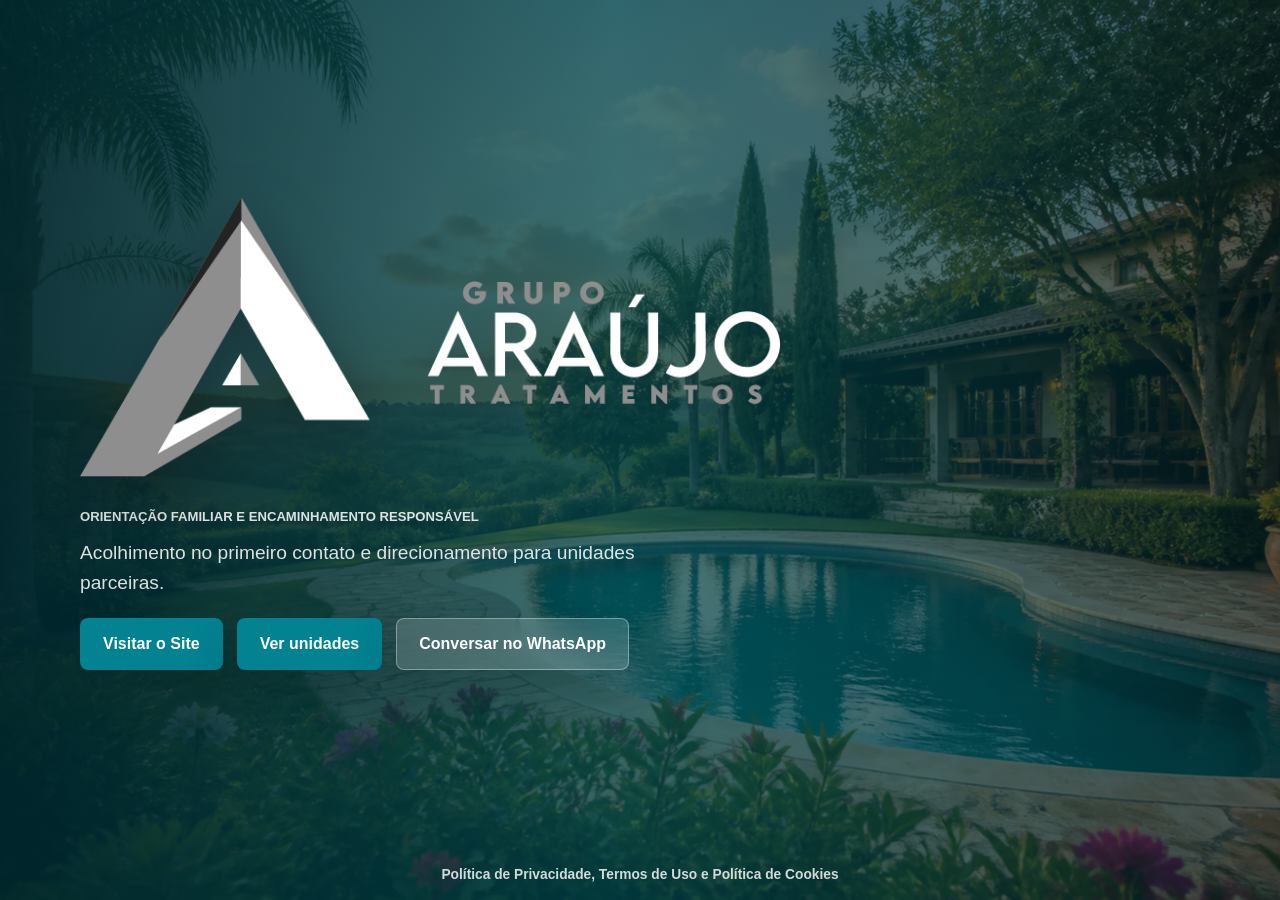
==== index.html @ 2ead0803 "ultima alteração" ====
﻿<!DOCTYPE html>
<html lang="pt-BR">
<head>
  <meta charset="UTF-8">
  <meta name="viewport" content="width=device-width, initial-scale=1.0">
  <meta name="description" content="Grupo Araújo Tratamentos: orientação familiar e encaminhamento responsável para clínicas parceiras de reabilitação.">
  <meta name="author" content="Grupo Araújo Tratamentos">
  <meta name="theme-color" content="#038291">

  <meta property="og:title" content="Grupo Araújo Tratamentos">
  <meta property="og:description" content="Orientação familiar e encaminhamento responsável para clínicas parceiras de reabilitação.">
  <meta property="og:type" content="website">
  <meta property="og:url" content="https://www.grupoaraujotratamentos.com.br/">
  <meta property="og:image" content="https://www.grupoaraujotratamentos.com.br/og.png">

  <meta name="twitter:card" content="summary_large_image">
  <meta name="twitter:title" content="Grupo Araújo Tratamentos">
  <meta name="twitter:description" content="Orientação familiar e encaminhamento responsável para clínicas parceiras de reabilitação.">
  <meta name="twitter:image" content="https://www.grupoaraujotratamentos.com.br/og.png">

  <title>Grupo Araújo Tratamentos</title>

  <link rel="icon" type="image/png" href="favicon.png">
  <link rel="preload" as="image" href="logotipo-horizontal-branco.png">
  <link rel="preload" as="image" href="logotipo-vertical-branco.png">
  <style>
    :root {
      --brand: #038291;
      --brand-dark: #016a75;
      --ink: #ffffff;
      --muted: rgba(255, 255, 255, 0.86);
      --line: rgba(255, 255, 255, 0.36);
      --shadow: 0 20px 48px rgba(0, 28, 33, 0.28);
    }

    * {
      box-sizing: border-box;
    }

    html {
      min-height: 100%;
      font-family: Arial, Helvetica, sans-serif;
      color: var(--ink);
      background: #032f36;
    }

    body {
      min-height: 100vh;
      margin: 0;
      display: flex;
      flex-direction: column;
    }

    body::before {
      position: fixed;
      inset: 0;
      z-index: -2;
      background:
        linear-gradient(90deg, rgba(0, 39, 45, 0.94), rgba(0, 71, 79, 0.74) 48%, rgba(2, 31, 36, 0.64)),
        url("site/assets/img/backgrounds/chacara-piscina-03.webp") center / cover no-repeat;
      content: "";
    }

    .landing {
      flex: 1;
      display: grid;
      padding: clamp(20px, 3.2vw, 42px);
      place-items: center;
    }

    .hero {
      display: grid;
      width: min(100%, 1120px);
      gap: clamp(8px, 1.4vw, 18px);
      align-items: center;
    }

    .logo {
      display: block;
      width: min(700px, 82vw);
      height: auto;
      margin-bottom: clamp(6px, 1.6vh, 14px);
      filter: drop-shadow(0 14px 30px rgba(0, 0, 0, 0.3));
    }

    .logo-mobile {
      display: none;
    }

    .content {
      max-width: 740px;
    }

    .eyebrow {
      margin: 0 0 8px;
      color: var(--muted);
      font-size: 0.82rem;
      font-weight: 700;
      letter-spacing: 0;
      text-transform: uppercase;
    }

    h1 {
      max-width: 720px;
      margin: 0;
      font-size: clamp(2.5rem, 5.4vw, 5.1rem);
      line-height: 0.98;
      letter-spacing: 0;
    }

    .lead {
      max-width: 620px;
      margin: 14px 0 0;
      color: var(--muted);
      font-size: clamp(1rem, 1.6vw, 1.2rem);
      line-height: 1.55;
    }

    .actions {
      display: flex;
      flex-wrap: wrap;
      gap: 14px;
      margin-top: 20px;
    }

    .button {
      display: inline-flex;
      min-height: 52px;
      align-items: center;
      justify-content: center;
      border: 1px solid transparent;
      border-radius: 8px;
      padding: 15px 22px;
      box-shadow: var(--shadow);
      color: #ffffff;
      font-size: 1rem;
      font-weight: 700;
      line-height: 1;
      text-decoration: none;
      transition: transform 180ms ease, background-color 180ms ease, border-color 180ms ease;
    }

    .button:hover {
      transform: translateY(-2px);
    }

    .button-primary {
      background: var(--brand);
    }

    .button-primary:hover {
      background: var(--brand-dark);
    }

    .button-secondary {
      border-color: var(--line);
      background: rgba(255, 255, 255, 0.15);
      backdrop-filter: blur(12px);
    }

    .button-secondary:hover {
      border-color: rgba(255, 255, 255, 0.56);
      background: rgba(255, 255, 255, 0.22);
    }

    .landing-footer {
      padding: 0 clamp(20px, 3.2vw, 42px) 18px;
      color: rgba(255, 255, 255, 0.72);
      font-size: 0.86rem;
      text-align: center;
    }

    .landing-footer a {
      color: rgba(255, 255, 255, 0.82);
      font-weight: 700;
      text-decoration: none;
    }

    .landing-footer a:hover,
    .landing-footer a:focus-visible {
      color: #ffffff;
      text-decoration: underline;
      text-underline-offset: 3px;
    }

    @media (min-width: 900px) and (max-height: 760px) {
      .landing {
        padding-block: 18px;
      }

      .logo {
        width: min(620px, 64vw);
        margin-bottom: 8px;
      }

      h1 {
        font-size: clamp(2.45rem, 4.8vw, 4.35rem);
      }

      .lead {
        margin-top: 12px;
      }

      .actions {
        margin-top: 18px;
      }
    }

    @media (max-width: 700px) {
      .landing {
        align-items: start;
        padding: 16px 20px 24px;
      }

      .hero {
        min-height: calc(100svh - 40px);
        display: flex;
        flex-direction: column;
        gap: 0;
        justify-content: flex-start;
        padding-top: clamp(8px, 4svh, 28px);
      }

      .logo-desktop {
        display: none;
      }

      .logo-mobile {
        display: block;
        width: min(205px, 58vw);
        margin-inline: auto;
        margin-bottom: 20px;
      }

      .content {
        text-align: center;
      }

      .lead {
        margin-inline: auto;
        margin-top: 12px;
        font-size: 0.98rem;
        line-height: 1.45;
      }

      .actions {
        flex-direction: column;
        gap: 10px;
        margin-top: 20px;
      }

      .button {
        width: 100%;
        min-height: 48px;
        padding: 14px 18px;
      }

      .landing-footer {
        padding: 0 20px 16px;
      }
    }
  </style>
</head>
<body>
  <main class="landing">
    <section class="hero" aria-label="Grupo Araújo Tratamentos">
      <img class="logo logo-desktop" src="logotipo-horizontal-branco.png" alt="Grupo Araújo Tratamentos">
      <img class="logo logo-mobile" src="logotipo-vertical-branco.png" alt="Grupo Araújo Tratamentos">

      <div class="content">
        <p class="eyebrow">Orientação familiar e encaminhamento responsável</p>
        <p class="lead">Acolhimento no primeiro contato e direcionamento para unidades parceiras.</p>
        <div class="actions" aria-label="Ações principais">
          <a class="button button-primary" href="site/">Visitar o Site</a>
          <a class="button button-primary" href="site/#unidades">Ver unidades</a>
          <a class="button button-secondary" href="https://wa.me/5562993897714?text=Ol%C3%A1%2C%20Atendente.%20Vim%20pelo%20site%20do%20Grupo%20Ara%C3%BAjo%20Tratamentos%20e%20gostaria%20de%20mais%20informa%C3%A7%C3%B5es." target="_blank" rel="noopener">Conversar no WhatsApp</a>
        </div>
      </div>
    </section>
  </main>
  <footer class="landing-footer">
    <a href="politica-de-privacidade.html">Política de Privacidade, Termos de Uso e Política de Cookies</a>
  </footer>
</body>
</html>
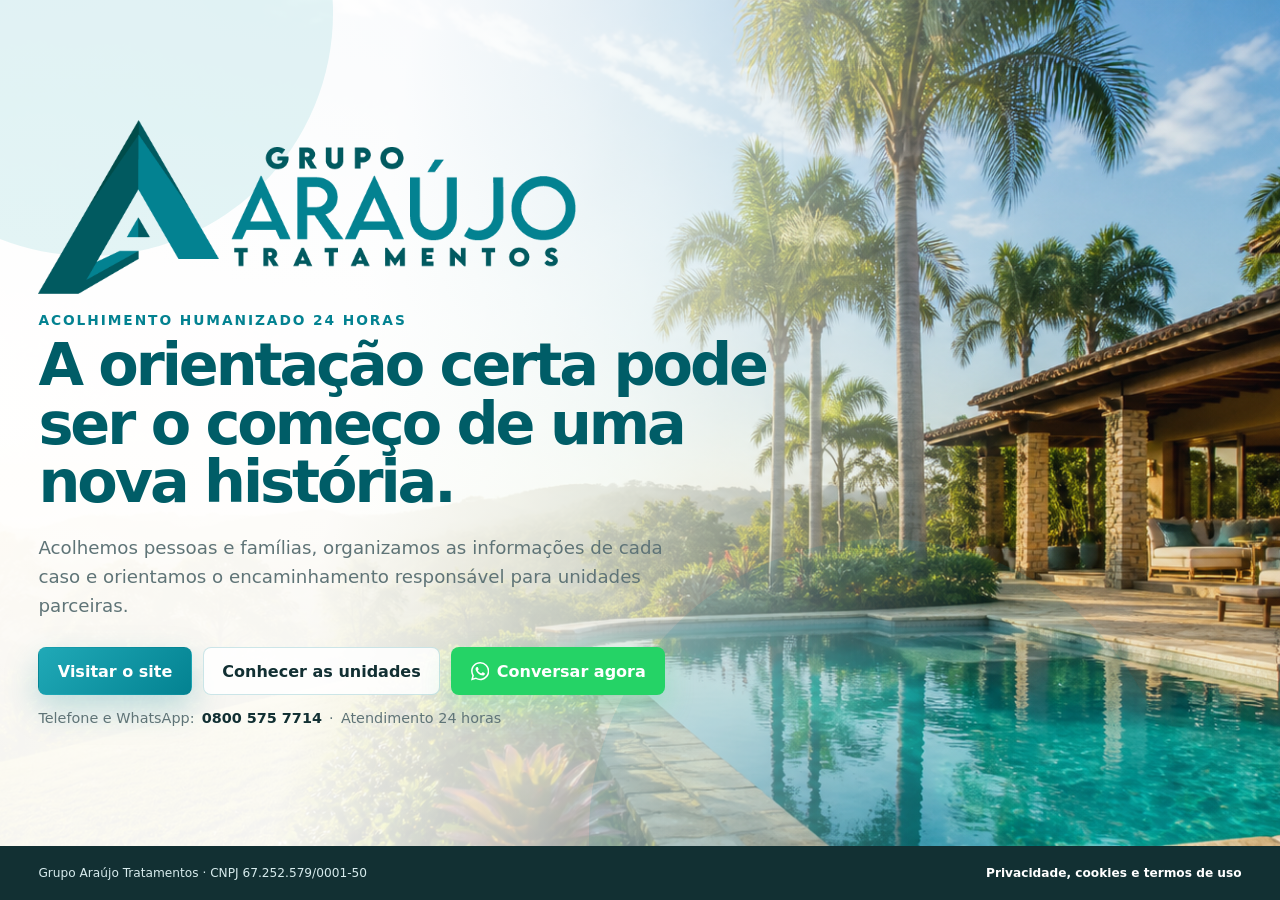
==== commit 37eec1b5: "nova landing" ====
--- a/index.html
+++ b/index.html
@@ -1,285 +1,85 @@
-﻿<!DOCTYPE html>
+<!doctype html>
 <html lang="pt-BR">
-<head>
-  <meta charset="UTF-8">
-  <meta name="viewport" content="width=device-width, initial-scale=1.0">
-  <meta name="description" content="Grupo Araújo Tratamentos: orientação familiar e encaminhamento responsável para clínicas parceiras de reabilitação.">
-  <meta name="author" content="Grupo Araújo Tratamentos">
-  <meta name="theme-color" content="#038291">
+  <head>
+    <meta charset="utf-8">
+    <meta name="viewport" content="width=device-width, initial-scale=1">
+    <title>Grupo Araújo Tratamentos | Acolhimento e orientação 24 horas</title>
+    <meta name="description" content="Acolhimento humanizado, orientação familiar e encaminhamento responsável para unidades parceiras, com atendimento 24 horas.">
+    <meta name="author" content="Grupo Araújo Tratamentos">
+    <meta name="robots" content="index, follow">
+    <link rel="canonical" href="https://www.grupoaraujotratamentos.com.br/">
+    <meta name="theme-color" content="#038291">
 
-  <meta property="og:title" content="Grupo Araújo Tratamentos">
-  <meta property="og:description" content="Orientação familiar e encaminhamento responsável para clínicas parceiras de reabilitação.">
-  <meta property="og:type" content="website">
-  <meta property="og:url" content="https://www.grupoaraujotratamentos.com.br/">
-  <meta property="og:image" content="https://www.grupoaraujotratamentos.com.br/og.png">
+    <meta property="og:locale" content="pt_BR">
+    <meta property="og:type" content="website">
+    <meta property="og:site_name" content="Grupo Araújo Tratamentos">
+    <meta property="og:title" content="Grupo Araújo Tratamentos | Transformando vidas, restaurando sonhos">
+    <meta property="og:description" content="Acolhimento, orientação e acompanhamento especializado para pessoas e famílias, com atendimento humanizado 24 horas.">
+    <meta property="og:url" content="https://www.grupoaraujotratamentos.com.br/">
+    <meta property="og:image" content="https://www.grupoaraujotratamentos.com.br/og.png">
+    <meta property="og:image:width" content="1200">
+    <meta property="og:image:height" content="630">
+    <meta property="og:image:alt" content="Grupo Araújo Tratamentos">
 
-  <meta name="twitter:card" content="summary_large_image">
-  <meta name="twitter:title" content="Grupo Araújo Tratamentos">
-  <meta name="twitter:description" content="Orientação familiar e encaminhamento responsável para clínicas parceiras de reabilitação.">
-  <meta name="twitter:image" content="https://www.grupoaraujotratamentos.com.br/og.png">
+    <meta name="twitter:card" content="summary_large_image">
+    <meta name="twitter:title" content="Grupo Araújo Tratamentos">
+    <meta name="twitter:description" content="Acolhimento humanizado e orientação familiar 24 horas.">
+    <meta name="twitter:image" content="https://www.grupoaraujotratamentos.com.br/og.png">
 
-  <title>Grupo Araújo Tratamentos</title>
+    <link rel="icon" href="favicon.png" type="image/png">
+    <link rel="preload" as="image" href="site/logotipo-horizontal.png">
+    <link rel="preload" as="image" href="landing-assets/hero-chacara-piscina.png">
+    <link rel="stylesheet" href="landing-assets/landing.css">
 
-  <link rel="icon" type="image/png" href="favicon.png">
-  <link rel="preload" as="image" href="logotipo-horizontal-branco.png">
-  <link rel="preload" as="image" href="logotipo-vertical-branco.png">
-  <style>
-    :root {
-      --brand: #038291;
-      --brand-dark: #016a75;
-      --ink: #ffffff;
-      --muted: rgba(255, 255, 255, 0.86);
-      --line: rgba(255, 255, 255, 0.36);
-      --shadow: 0 20px 48px rgba(0, 28, 33, 0.28);
-    }
+    <!-- Google tag (gtag.js) -->
+    <script async src="https://www.googletagmanager.com/gtag/js?id=G-8R1HXSS2BN"></script>
+    <script>
+      window.dataLayer = window.dataLayer || [];
+      function gtag(){dataLayer.push(arguments);}
+      gtag('js', new Date());
+      gtag('config', 'G-8R1HXSS2BN');
+    </script>
+  </head>
+  <body class="landing-page">
+    <main class="landing-hero">
+      <div class="landing-glow landing-glow-one" aria-hidden="true"></div>
+      <div class="landing-glow landing-glow-two" aria-hidden="true"></div>
 
-    * {
-      box-sizing: border-box;
-    }
+      <section class="landing-content" aria-labelledby="landing-title">
+        <picture class="landing-logo">
+          <source media="(max-width: 680px)" srcset="site/logotipo-vertical.png">
+          <img src="site/logotipo-horizontal.png" width="719" height="233" alt="Grupo Araújo Tratamentos">
+        </picture>
 
-    html {
-      min-height: 100%;
-      font-family: Arial, Helvetica, sans-serif;
-      color: var(--ink);
-      background: #032f36;
-    }
+        <p class="landing-eyebrow">Acolhimento humanizado 24 horas</p>
+        <h1 id="landing-title">A orientação certa pode ser o começo de uma nova história.</h1>
+        <p class="landing-copy">
+          Acolhemos pessoas e famílias, organizamos as informações de cada caso e orientamos o encaminhamento responsável para unidades parceiras.
+        </p>
 
-    body {
-      min-height: 100vh;
-      margin: 0;
-      display: flex;
-      flex-direction: column;
-    }
+        <div class="landing-actions" aria-label="Acessos principais">
+          <a class="landing-button landing-button-primary" href="site/">Visitar o site</a>
+          <a class="landing-button landing-button-secondary" href="site/#unidades">Conhecer as unidades</a>
+          <a class="landing-button landing-button-whatsapp" href="https://wa.me/5508005757714?text=Ol%C3%A1%2C%20equipe%20do%20Grupo%20Ara%C3%BAjo%20Tratamentos.%20Vim%20pela%20p%C3%A1gina%20inicial%20e%20preciso%20de%20orienta%C3%A7%C3%A3o." target="_blank" rel="noopener">
+            <svg viewBox="0 0 16 16" aria-hidden="true">
+              <path d="M13.601 2.326A7.854 7.854 0 0 0 7.994 0C3.627 0 .068 3.558.064 7.926c0 1.399.366 2.76 1.057 3.965L0 16l4.204-1.102a7.933 7.933 0 0 0 3.79.965h.004c4.368 0 7.926-3.558 7.93-7.93a7.898 7.898 0 0 0-2.327-5.607zM7.998 14.53a6.59 6.59 0 0 1-3.36-.92l-.24-.144-2.494.654.666-2.433-.157-.25a6.565 6.565 0 0 1-1.008-3.505c0-3.642 2.96-6.602 6.597-6.602a6.56 6.56 0 0 1 4.66 1.931 6.557 6.557 0 0 1 1.929 4.66c-.004 3.639-2.964 6.609-6.593 6.609zm3.616-4.934c-.197-.099-1.17-.578-1.353-.646-.182-.066-.315-.099-.445.099-.133.197-.514.646-.63.779-.116.132-.232.148-.43.05-.197-.1-.836-.308-1.592-.984-.588-.525-.986-1.173-1.102-1.37-.116-.198-.012-.305.087-.404.09-.089.198-.231.297-.347.099-.116.132-.198.198-.33.066-.132.033-.248-.017-.347-.05-.099-.445-1.074-.61-1.47-.16-.389-.323-.336-.445-.342l-.38-.007a.73.73 0 0 0-.528.248c-.182.198-.693.677-.693 1.652 0 .974.71 1.916.81 2.048.098.132 1.398 2.134 3.39 2.993.473.204.842.326 1.13.418.475.151.907.13 1.249.079.38-.057 1.17-.479 1.336-.942.165-.462.165-.858.116-.941-.05-.082-.182-.132-.38-.231z"/>
+            </svg>
+            Conversar agora
+          </a>
+        </div>
 
-    body::before {
-      position: fixed;
-      inset: 0;
-      z-index: -2;
-      background:
-        linear-gradient(90deg, rgba(0, 39, 45, 0.94), rgba(0, 71, 79, 0.74) 48%, rgba(2, 31, 36, 0.64)),
-        url("site/assets/img/backgrounds/chacara-piscina-03.webp") center / cover no-repeat;
-      content: "";
-    }
+        <p class="landing-contact">
+          Telefone e WhatsApp: <a href="tel:08005757714">0800 575 7714</a>
+          <span aria-hidden="true">·</span> Atendimento 24 horas
+        </p>
+      </section>
+    </main>
 
-    .landing {
-      flex: 1;
-      display: grid;
-      padding: clamp(20px, 3.2vw, 42px);
-      place-items: center;
-    }
-
-    .hero {
-      display: grid;
-      width: min(100%, 1120px);
-      gap: clamp(8px, 1.4vw, 18px);
-      align-items: center;
-    }
-
-    .logo {
-      display: block;
-      width: min(700px, 82vw);
-      height: auto;
-      margin-bottom: clamp(6px, 1.6vh, 14px);
-      filter: drop-shadow(0 14px 30px rgba(0, 0, 0, 0.3));
-    }
-
-    .logo-mobile {
-      display: none;
-    }
-
-    .content {
-      max-width: 740px;
-    }
-
-    .eyebrow {
-      margin: 0 0 8px;
-      color: var(--muted);
-      font-size: 0.82rem;
-      font-weight: 700;
-      letter-spacing: 0;
-      text-transform: uppercase;
-    }
-
-    h1 {
-      max-width: 720px;
-      margin: 0;
-      font-size: clamp(2.5rem, 5.4vw, 5.1rem);
-      line-height: 0.98;
-      letter-spacing: 0;
-    }
-
-    .lead {
-      max-width: 620px;
-      margin: 14px 0 0;
-      color: var(--muted);
-      font-size: clamp(1rem, 1.6vw, 1.2rem);
-      line-height: 1.55;
-    }
-
-    .actions {
-      display: flex;
-      flex-wrap: wrap;
-      gap: 14px;
-      margin-top: 20px;
-    }
-
-    .button {
-      display: inline-flex;
-      min-height: 52px;
-      align-items: center;
-      justify-content: center;
-      border: 1px solid transparent;
-      border-radius: 8px;
-      padding: 15px 22px;
-      box-shadow: var(--shadow);
-      color: #ffffff;
-      font-size: 1rem;
-      font-weight: 700;
-      line-height: 1;
-      text-decoration: none;
-      transition: transform 180ms ease, background-color 180ms ease, border-color 180ms ease;
-    }
-
-    .button:hover {
-      transform: translateY(-2px);
-    }
-
-    .button-primary {
-      background: var(--brand);
-    }
-
-    .button-primary:hover {
-      background: var(--brand-dark);
-    }
-
-    .button-secondary {
-      border-color: var(--line);
-      background: rgba(255, 255, 255, 0.15);
-      backdrop-filter: blur(12px);
-    }
-
-    .button-secondary:hover {
-      border-color: rgba(255, 255, 255, 0.56);
-      background: rgba(255, 255, 255, 0.22);
-    }
-
-    .landing-footer {
-      padding: 0 clamp(20px, 3.2vw, 42px) 18px;
-      color: rgba(255, 255, 255, 0.72);
-      font-size: 0.86rem;
-      text-align: center;
-    }
-
-    .landing-footer a {
-      color: rgba(255, 255, 255, 0.82);
-      font-weight: 700;
-      text-decoration: none;
-    }
-
-    .landing-footer a:hover,
-    .landing-footer a:focus-visible {
-      color: #ffffff;
-      text-decoration: underline;
-      text-underline-offset: 3px;
-    }
-
-    @media (min-width: 900px) and (max-height: 760px) {
-      .landing {
-        padding-block: 18px;
-      }
-
-      .logo {
-        width: min(620px, 64vw);
-        margin-bottom: 8px;
-      }
-
-      h1 {
-        font-size: clamp(2.45rem, 4.8vw, 4.35rem);
-      }
-
-      .lead {
-        margin-top: 12px;
-      }
-
-      .actions {
-        margin-top: 18px;
-      }
-    }
-
-    @media (max-width: 700px) {
-      .landing {
-        align-items: start;
-        padding: 16px 20px 24px;
-      }
-
-      .hero {
-        min-height: calc(100svh - 40px);
-        display: flex;
-        flex-direction: column;
-        gap: 0;
-        justify-content: flex-start;
-        padding-top: clamp(8px, 4svh, 28px);
-      }
-
-      .logo-desktop {
-        display: none;
-      }
-
-      .logo-mobile {
-        display: block;
-        width: min(205px, 58vw);
-        margin-inline: auto;
-        margin-bottom: 20px;
-      }
-
-      .content {
-        text-align: center;
-      }
-
-      .lead {
-        margin-inline: auto;
-        margin-top: 12px;
-        font-size: 0.98rem;
-        line-height: 1.45;
-      }
-
-      .actions {
-        flex-direction: column;
-        gap: 10px;
-        margin-top: 20px;
-      }
-
-      .button {
-        width: 100%;
-        min-height: 48px;
-        padding: 14px 18px;
-      }
-
-      .landing-footer {
-        padding: 0 20px 16px;
-      }
-    }
-  </style>
-</head>
-<body>
-  <main class="landing">
-    <section class="hero" aria-label="Grupo Araújo Tratamentos">
-      <img class="logo logo-desktop" src="logotipo-horizontal-branco.png" alt="Grupo Araújo Tratamentos">
-      <img class="logo logo-mobile" src="logotipo-vertical-branco.png" alt="Grupo Araújo Tratamentos">
-
-      <div class="content">
-        <p class="eyebrow">Orientação familiar e encaminhamento responsável</p>
-        <p class="lead">Acolhimento no primeiro contato e direcionamento para unidades parceiras.</p>
-        <div class="actions" aria-label="Ações principais">
-          <a class="button button-primary" href="site/">Visitar o Site</a>
-          <a class="button button-primary" href="site/#unidades">Ver unidades</a>
-          <a class="button button-secondary" href="https://wa.me/5562993897714?text=Ol%C3%A1%2C%20Atendente.%20Vim%20pelo%20site%20do%20Grupo%20Ara%C3%BAjo%20Tratamentos%20e%20gostaria%20de%20mais%20informa%C3%A7%C3%B5es." target="_blank" rel="noopener">Conversar no WhatsApp</a>
-        </div>
-      </div>
-    </section>
-  </main>
-  <footer class="landing-footer">
-    <a href="politica-de-privacidade.html">Política de Privacidade, Termos de Uso e Política de Cookies</a>
-  </footer>
-</body>
+    <footer class="landing-footer">
+      <span>Grupo Araújo Tratamentos · CNPJ 67.252.579/0001-50</span>
+      <nav aria-label="Informações legais">
+        <a href="politica-de-privacidade.html">Privacidade, cookies e termos de uso</a>
+      </nav>
+    </footer>
+  </body>
 </html>
--- a/landing-assets/landing.css
+++ b/landing-assets/landing.css
@@ -0,0 +1,337 @@
+:root {
+  --brand: #038291;
+  --brand-dark: #005d67;
+  --brand-light: #20a9b7;
+  --deep: #123033;
+  --ink: #17383b;
+  --muted: #5f7477;
+  --paper: #f7fcfc;
+  --line: rgba(3, 130, 145, 0.2);
+}
+
+* {
+  box-sizing: border-box;
+}
+
+html {
+  background: var(--paper);
+}
+
+body {
+  margin: 0;
+  color: var(--ink);
+  font-family: Inter, ui-sans-serif, system-ui, -apple-system, BlinkMacSystemFont, "Segoe UI", sans-serif;
+}
+
+a {
+  color: inherit;
+}
+
+.landing-page {
+  display: grid;
+  grid-template-rows: minmax(0, 1fr) auto;
+  min-height: 100svh;
+  overflow: hidden;
+  background:
+    linear-gradient(100deg, rgba(255, 255, 255, 0.94) 0 29%, rgba(244, 252, 252, 0.72) 48%, rgba(3, 130, 145, 0.05) 76%),
+    url("hero-chacara-piscina.png") center / cover no-repeat;
+}
+
+.landing-hero {
+  position: relative;
+  display: grid;
+  place-items: center;
+  min-height: 0;
+  overflow: hidden;
+  padding: clamp(1rem, 3vw, 3rem);
+}
+
+.landing-content {
+  position: relative;
+  z-index: 1;
+  width: min(760px, 100%);
+  margin-right: auto;
+}
+
+.landing-logo {
+  display: block;
+  width: clamp(370px, 42vw, 540px);
+  margin: 0 0 clamp(0.8rem, 2vh, 1.25rem);
+}
+
+.landing-logo img {
+  display: block;
+  width: 100%;
+  height: auto;
+}
+
+.landing-eyebrow {
+  margin: 0 0 0.5rem;
+  color: var(--brand);
+  font-size: clamp(0.72rem, 1.2vw, 0.86rem);
+  font-weight: 900;
+  letter-spacing: 0.14em;
+  text-transform: uppercase;
+}
+
+.landing-content h1 {
+  max-width: 740px;
+  margin: 0;
+  color: var(--brand-dark);
+  font-size: clamp(2rem, 4.6vw, 4.25rem);
+  line-height: 0.99;
+  letter-spacing: -0.052em;
+}
+
+.landing-copy {
+  max-width: 650px;
+  margin: clamp(0.85rem, 2vw, 1.35rem) 0 0;
+  color: var(--muted);
+  font-size: clamp(0.96rem, 1.6vw, 1.14rem);
+  line-height: 1.6;
+}
+
+.landing-actions {
+  display: flex;
+  flex-wrap: wrap;
+  gap: 0.7rem;
+  margin-top: clamp(1rem, 2.4vw, 1.7rem);
+}
+
+.landing-button {
+  display: inline-flex;
+  align-items: center;
+  justify-content: center;
+  min-height: 48px;
+  padding: 0.72rem 1.15rem;
+  border: 1px solid transparent;
+  border-radius: 8px;
+  font-weight: 850;
+  line-height: 1.2;
+  text-decoration: none;
+  transition: transform 160ms ease, box-shadow 160ms ease, background 160ms ease;
+}
+
+.landing-button:hover,
+.landing-button:focus-visible {
+  transform: translateY(-2px);
+}
+
+.landing-button:focus-visible,
+.landing-contact a:focus-visible,
+.landing-footer a:focus-visible {
+  outline: 3px solid rgba(3, 130, 145, 0.42);
+  outline-offset: 3px;
+}
+
+.landing-button-primary {
+  color: #fff;
+  background: linear-gradient(135deg, var(--brand-light), var(--brand));
+  box-shadow: 0 14px 34px rgba(3, 130, 145, 0.25);
+}
+
+.landing-button-secondary {
+  color: var(--deep);
+  border-color: var(--line);
+  background: rgba(255, 255, 255, 0.86);
+}
+
+.landing-button-whatsapp {
+  gap: 0.48rem;
+  color: #fff;
+  background: #25d366;
+  box-shadow: 0 14px 30px rgba(37, 211, 102, 0.24);
+}
+
+.landing-button-whatsapp:hover,
+.landing-button-whatsapp:focus-visible {
+  background: #1ebe5d;
+  box-shadow: 0 16px 34px rgba(37, 211, 102, 0.32);
+}
+
+.landing-button-whatsapp svg {
+  flex: 0 0 auto;
+  width: 1.15rem;
+  height: 1.15rem;
+  fill: currentColor;
+}
+
+.landing-contact {
+  display: flex;
+  flex-wrap: wrap;
+  gap: 0.25rem 0.45rem;
+  margin: 0.9rem 0 0;
+  color: var(--muted);
+  font-size: 0.9rem;
+}
+
+.landing-contact a {
+  color: var(--deep);
+  font-weight: 850;
+  text-decoration: none;
+}
+
+.landing-footer {
+  position: relative;
+  z-index: 2;
+  display: flex;
+  align-items: center;
+  justify-content: space-between;
+  gap: 0.75rem 1.5rem;
+  min-height: 54px;
+  padding: 0.7rem clamp(1rem, 3vw, 3rem);
+  color: #d7ebed;
+  background: var(--deep);
+  font-size: 0.76rem;
+}
+
+.landing-footer nav {
+  display: flex;
+  flex-wrap: wrap;
+  gap: 0.5rem 1rem;
+}
+
+.landing-footer a {
+  color: #fff;
+  font-weight: 750;
+  text-decoration: none;
+}
+
+.landing-glow {
+  position: absolute;
+  border-radius: 999px;
+  pointer-events: none;
+}
+
+.landing-glow-one {
+  top: -18vw;
+  left: -12vw;
+  width: 38vw;
+  height: 38vw;
+  background: rgba(32, 169, 183, 0.12);
+}
+
+.landing-glow-two {
+  right: 8vw;
+  bottom: -22vw;
+  width: 46vw;
+  height: 46vw;
+  background: rgba(3, 130, 145, 0.12);
+}
+
+@media (max-width: 680px) {
+  .landing-page {
+    overflow: auto;
+    background: #f7fcfc;
+  }
+
+  .landing-hero {
+    align-items: center;
+    min-height: calc(100svh - 88px);
+    padding: 1rem;
+  }
+
+  .landing-hero::before {
+    position: absolute;
+    inset: 0;
+    content: "";
+    background:
+      linear-gradient(90deg, rgba(255, 255, 255, 0.98) 0 22%, rgba(255, 255, 255, 0.87) 57%, rgba(225, 248, 249, 0.38) 100%),
+      url("hero-chacara-piscina.png") 81% center / cover no-repeat;
+    pointer-events: none;
+  }
+
+  .landing-logo {
+    width: min(210px, 55vw);
+    margin: 0 auto 0.9rem;
+  }
+
+  .landing-logo img {
+    max-height: 29svh;
+    object-fit: contain;
+  }
+
+  .landing-content {
+    text-align: center;
+  }
+
+  .landing-content h1 {
+    font-size: clamp(1.75rem, 8.4vw, 2.75rem);
+  }
+
+  .landing-copy {
+    margin-inline: auto;
+    font-size: 0.92rem;
+    line-height: 1.46;
+  }
+
+  .landing-actions {
+    display: grid;
+    grid-template-columns: repeat(2, minmax(0, 1fr));
+    gap: 0.5rem;
+  }
+
+  .landing-button {
+    min-height: 44px;
+    padding: 0.6rem 0.65rem;
+    font-size: 0.79rem;
+  }
+
+  .landing-button-primary {
+    grid-column: span 2;
+  }
+
+  .landing-contact {
+    justify-content: center;
+    font-size: 0.8rem;
+  }
+
+  .landing-footer {
+    display: grid;
+    justify-content: center;
+    min-height: 88px;
+    text-align: center;
+  }
+
+  .landing-footer nav {
+    justify-content: center;
+  }
+}
+
+@media (max-height: 780px) and (min-width: 681px) {
+  .landing-hero {
+    padding-block: 0.6rem;
+  }
+
+  .landing-logo {
+    width: 430px;
+    margin-bottom: 0.55rem;
+  }
+
+  .landing-content h1 {
+    font-size: clamp(1.9rem, 6.1vh, 3rem);
+  }
+
+  .landing-copy {
+    margin-top: 0.55rem;
+    font-size: 0.96rem;
+    line-height: 1.4;
+  }
+
+  .landing-actions {
+    margin-top: 0.7rem;
+  }
+
+  .landing-contact {
+    margin-top: 0.55rem;
+  }
+}
+
+@media (prefers-reduced-motion: reduce) {
+  *,
+  *::before,
+  *::after {
+    scroll-behavior: auto !important;
+    transition-duration: 0.01ms !important;
+  }
+}
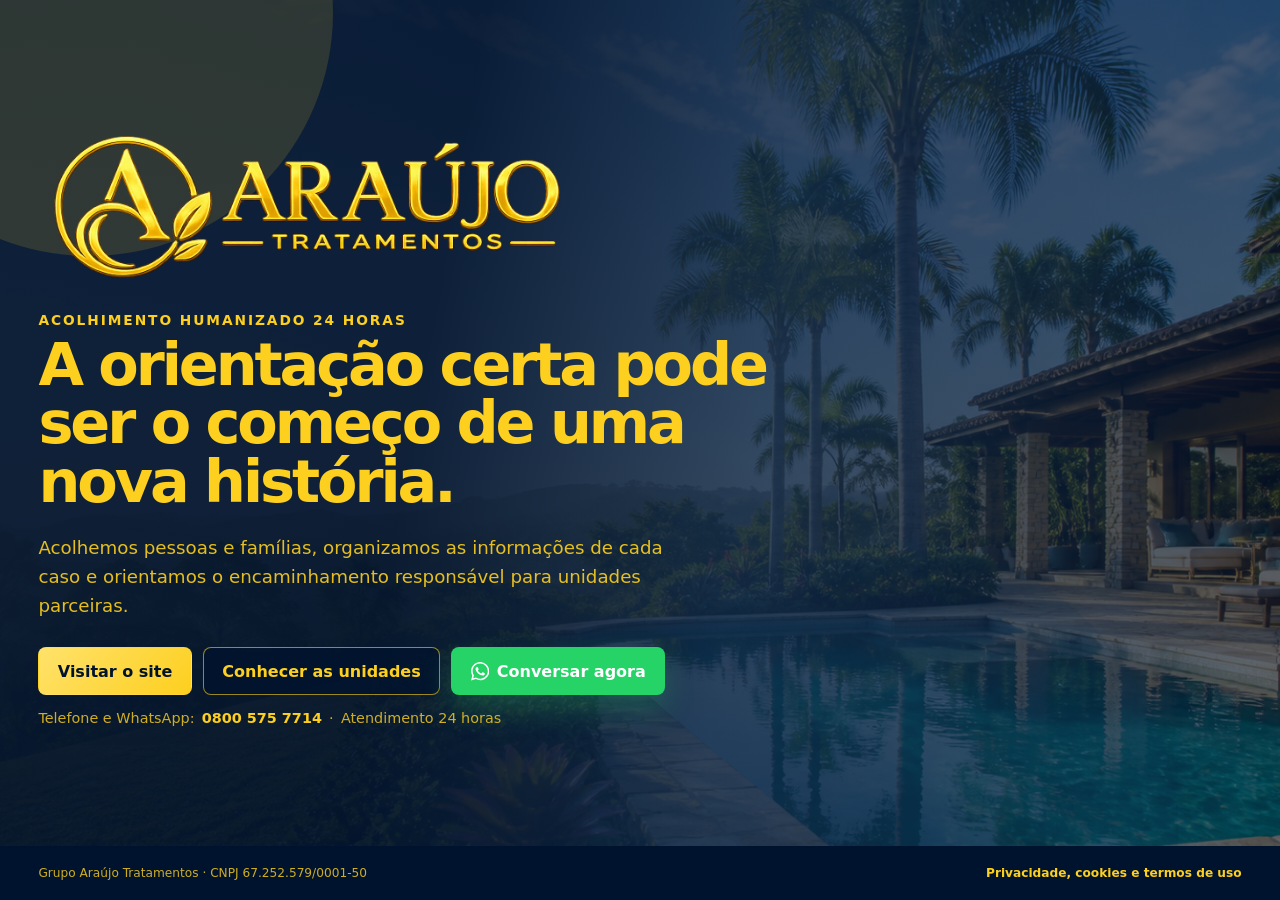
==== commit 258b30b0: "final" ====
--- a/index.html
+++ b/index.html
@@ -8,7 +8,7 @@
     <meta name="author" content="Grupo Araújo Tratamentos">
     <meta name="robots" content="index, follow">
     <link rel="canonical" href="https://www.grupoaraujotratamentos.com.br/">
-    <meta name="theme-color" content="#038291">
+    <meta name="theme-color" content="#0e2848">
 
     <meta property="og:locale" content="pt_BR">
     <meta property="og:type" content="website">
@@ -38,7 +38,10 @@
       function gtag(){dataLayer.push(arguments);}
       gtag('js', new Date());
       gtag('config', 'G-8R1HXSS2BN');
+      gtag('config', 'AW-17239342471');
     </script>
+
+    
   </head>
   <body class="landing-page">
     <main class="landing-hero">
@@ -48,7 +51,7 @@
       <section class="landing-content" aria-labelledby="landing-title">
         <picture class="landing-logo">
           <source media="(max-width: 680px)" srcset="site/logotipo-vertical.png">
-          <img src="site/logotipo-horizontal.png" width="719" height="233" alt="Grupo Araújo Tratamentos">
+          <img src="site/logotipo-horizontal.png" width="1154" height="324" alt="Grupo Araújo Tratamentos">
         </picture>
 
         <p class="landing-eyebrow">Acolhimento humanizado 24 horas</p>
--- a/landing-assets/landing.css
+++ b/landing-assets/landing.css
@@ -1,12 +1,12 @@
 :root {
-  --brand: #038291;
-  --brand-dark: #005d67;
-  --brand-light: #20a9b7;
-  --deep: #123033;
-  --ink: #17383b;
-  --muted: #5f7477;
-  --paper: #f7fcfc;
-  --line: rgba(3, 130, 145, 0.2);
+  --brand: #0e2848;
+  --brand-dark: #00132e;
+  --brand-light: #fdcf1e;
+  --deep: #00132e;
+  --ink: #0e2848;
+  --muted: #5f6b7a;
+  --paper: #f6f8fc;
+  --line: rgba(14, 40, 72, 0.2);
 }
 
 * {
@@ -14,12 +14,12 @@
 }
 
 html {
-  background: var(--paper);
+  background: var(--deep);
 }
 
 body {
   margin: 0;
-  color: var(--ink);
+  color: var(--brand-light);
   font-family: Inter, ui-sans-serif, system-ui, -apple-system, BlinkMacSystemFont, "Segoe UI", sans-serif;
 }
 
@@ -33,7 +33,7 @@
   min-height: 100svh;
   overflow: hidden;
   background:
-    linear-gradient(100deg, rgba(255, 255, 255, 0.94) 0 29%, rgba(244, 252, 252, 0.72) 48%, rgba(3, 130, 145, 0.05) 76%),
+    linear-gradient(100deg, rgba(0, 19, 46, 0.94) 0 34%, rgba(14, 40, 72, 0.84) 58%, rgba(0, 19, 46, 0.62) 100%),
     url("hero-chacara-piscina.png") center / cover no-repeat;
 }
 
@@ -57,6 +57,11 @@
   display: block;
   width: clamp(370px, 42vw, 540px);
   margin: 0 0 clamp(0.8rem, 2vh, 1.25rem);
+  padding: clamp(0.7rem, 1.6vw, 1rem);
+  
+  
+  border-radius: 8px;
+  
 }
 
 .landing-logo img {
@@ -67,7 +72,7 @@
 
 .landing-eyebrow {
   margin: 0 0 0.5rem;
-  color: var(--brand);
+  color: var(--brand-light);
   font-size: clamp(0.72rem, 1.2vw, 0.86rem);
   font-weight: 900;
   letter-spacing: 0.14em;
@@ -77,7 +82,7 @@
 .landing-content h1 {
   max-width: 740px;
   margin: 0;
-  color: var(--brand-dark);
+  color: var(--brand-light);
   font-size: clamp(2rem, 4.6vw, 4.25rem);
   line-height: 0.99;
   letter-spacing: -0.052em;
@@ -86,7 +91,7 @@
 .landing-copy {
   max-width: 650px;
   margin: clamp(0.85rem, 2vw, 1.35rem) 0 0;
-  color: var(--muted);
+  color: rgba(253, 207, 30, 0.9);
   font-size: clamp(0.96rem, 1.6vw, 1.14rem);
   line-height: 1.6;
 }
@@ -120,20 +125,20 @@
 .landing-button:focus-visible,
 .landing-contact a:focus-visible,
 .landing-footer a:focus-visible {
-  outline: 3px solid rgba(3, 130, 145, 0.42);
+  outline: 3px solid rgba(253, 207, 30, 0.66);
   outline-offset: 3px;
 }
 
 .landing-button-primary {
-  color: #fff;
-  background: linear-gradient(135deg, var(--brand-light), var(--brand));
-  box-shadow: 0 14px 34px rgba(3, 130, 145, 0.25);
+  color: var(--deep);
+  background: linear-gradient(135deg, #ffe26b, var(--brand-light));
+  box-shadow: 0 14px 34px rgba(0, 19, 46, 0.25);
 }
 
 .landing-button-secondary {
-  color: var(--deep);
-  border-color: var(--line);
-  background: rgba(255, 255, 255, 0.86);
+  color: var(--brand-light);
+  border-color: rgba(253, 207, 30, 0.62);
+  background: rgba(0, 19, 46, 0.7);
 }
 
 .landing-button-whatsapp {
@@ -161,12 +166,12 @@
   flex-wrap: wrap;
   gap: 0.25rem 0.45rem;
   margin: 0.9rem 0 0;
-  color: var(--muted);
+  color: rgba(253, 207, 30, 0.82);
   font-size: 0.9rem;
 }
 
 .landing-contact a {
-  color: var(--deep);
+  color: var(--brand-light);
   font-weight: 850;
   text-decoration: none;
 }
@@ -180,7 +185,7 @@
   gap: 0.75rem 1.5rem;
   min-height: 54px;
   padding: 0.7rem clamp(1rem, 3vw, 3rem);
-  color: #d7ebed;
+  color: rgba(253, 207, 30, 0.82);
   background: var(--deep);
   font-size: 0.76rem;
 }
@@ -192,7 +197,7 @@
 }
 
 .landing-footer a {
-  color: #fff;
+  color: var(--brand-light);
   font-weight: 750;
   text-decoration: none;
 }
@@ -208,7 +213,7 @@
   left: -12vw;
   width: 38vw;
   height: 38vw;
-  background: rgba(32, 169, 183, 0.12);
+  background: rgba(253, 207, 30, 0.14);
 }
 
 .landing-glow-two {
@@ -216,13 +221,13 @@
   bottom: -22vw;
   width: 46vw;
   height: 46vw;
-  background: rgba(3, 130, 145, 0.12);
+  background: rgba(14, 40, 72, 0.12);
 }
 
 @media (max-width: 680px) {
   .landing-page {
     overflow: auto;
-    background: #f7fcfc;
+    background: var(--deep);
   }
 
   .landing-hero {
@@ -236,7 +241,7 @@
     inset: 0;
     content: "";
     background:
-      linear-gradient(90deg, rgba(255, 255, 255, 0.98) 0 22%, rgba(255, 255, 255, 0.87) 57%, rgba(225, 248, 249, 0.38) 100%),
+      linear-gradient(90deg, rgba(0, 19, 46, 0.94) 0 24%, rgba(14, 40, 72, 0.84) 62%, rgba(0, 19, 46, 0.58) 100%),
       url("hero-chacara-piscina.png") 81% center / cover no-repeat;
     pointer-events: none;
   }
@@ -244,6 +249,7 @@
   .landing-logo {
     width: min(210px, 55vw);
     margin: 0 auto 0.9rem;
+    padding: 0.55rem;
   }
 
   .landing-logo img {
